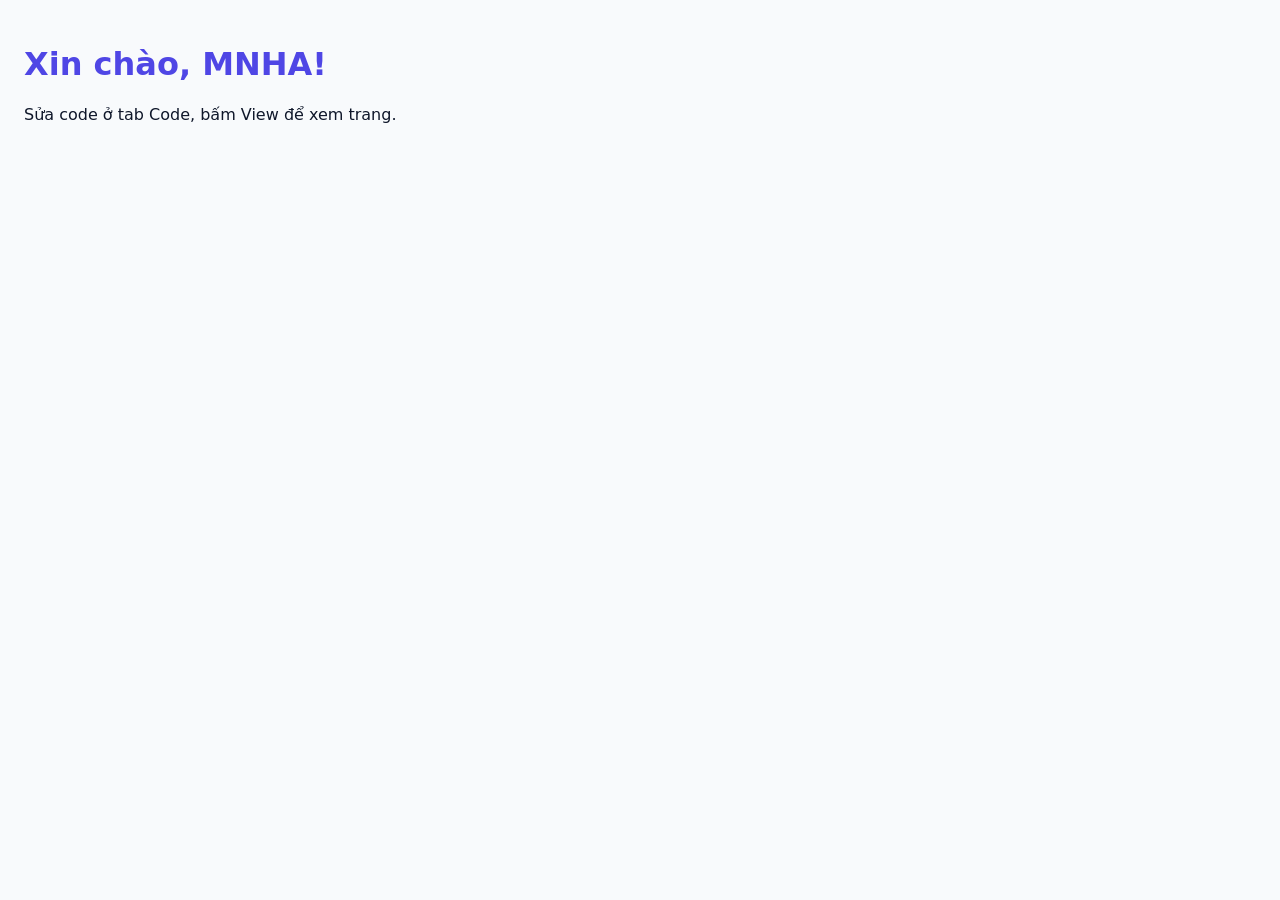
==== 6ab3d694415010bf620349e5/codes/html/utc/2026-2027/Cac_phuong_phap_toi_uu-1-1-26(N02)/tham-khao/HUST_De-thi-giua-ki-20183/index.html @ b9619d85 "code: save codes/html/utc/2026-2027/Cac_phuong_phap_toi_uu-1-1-26(N02)/tham-khao/HUST_De-thi-giua-ki" ====
<!DOCTYPE html>
<html lang="vi">
<head>
  <meta charset="UTF-8">
  <meta name="viewport" content="width=device-width, initial-scale=1">
  <title>Trang của tôi</title>
  <!-- CSS riêng: tạo file style.css cùng thư mục rồi bỏ comment dòng dưới -->
  <!-- <link rel="stylesheet" href="style.css"> -->
  <style>
    body { font-family: system-ui, sans-serif; margin: 0; padding: 24px; background: #f8fafc; color: #0f172a; }
    h1 { color: #4f46e5; }
  </style>
</head>
<body>
  <h1>Xin chào, MNHA!</h1>
  <p>Sửa code ở tab Code, bấm View để xem trang.</p>
  <!-- Ảnh đã tải lên (cùng thư mục) nhúng như bình thường: -->
  <!-- <img src="anh.png" alt="" width="300"> -->
</body>
</html>
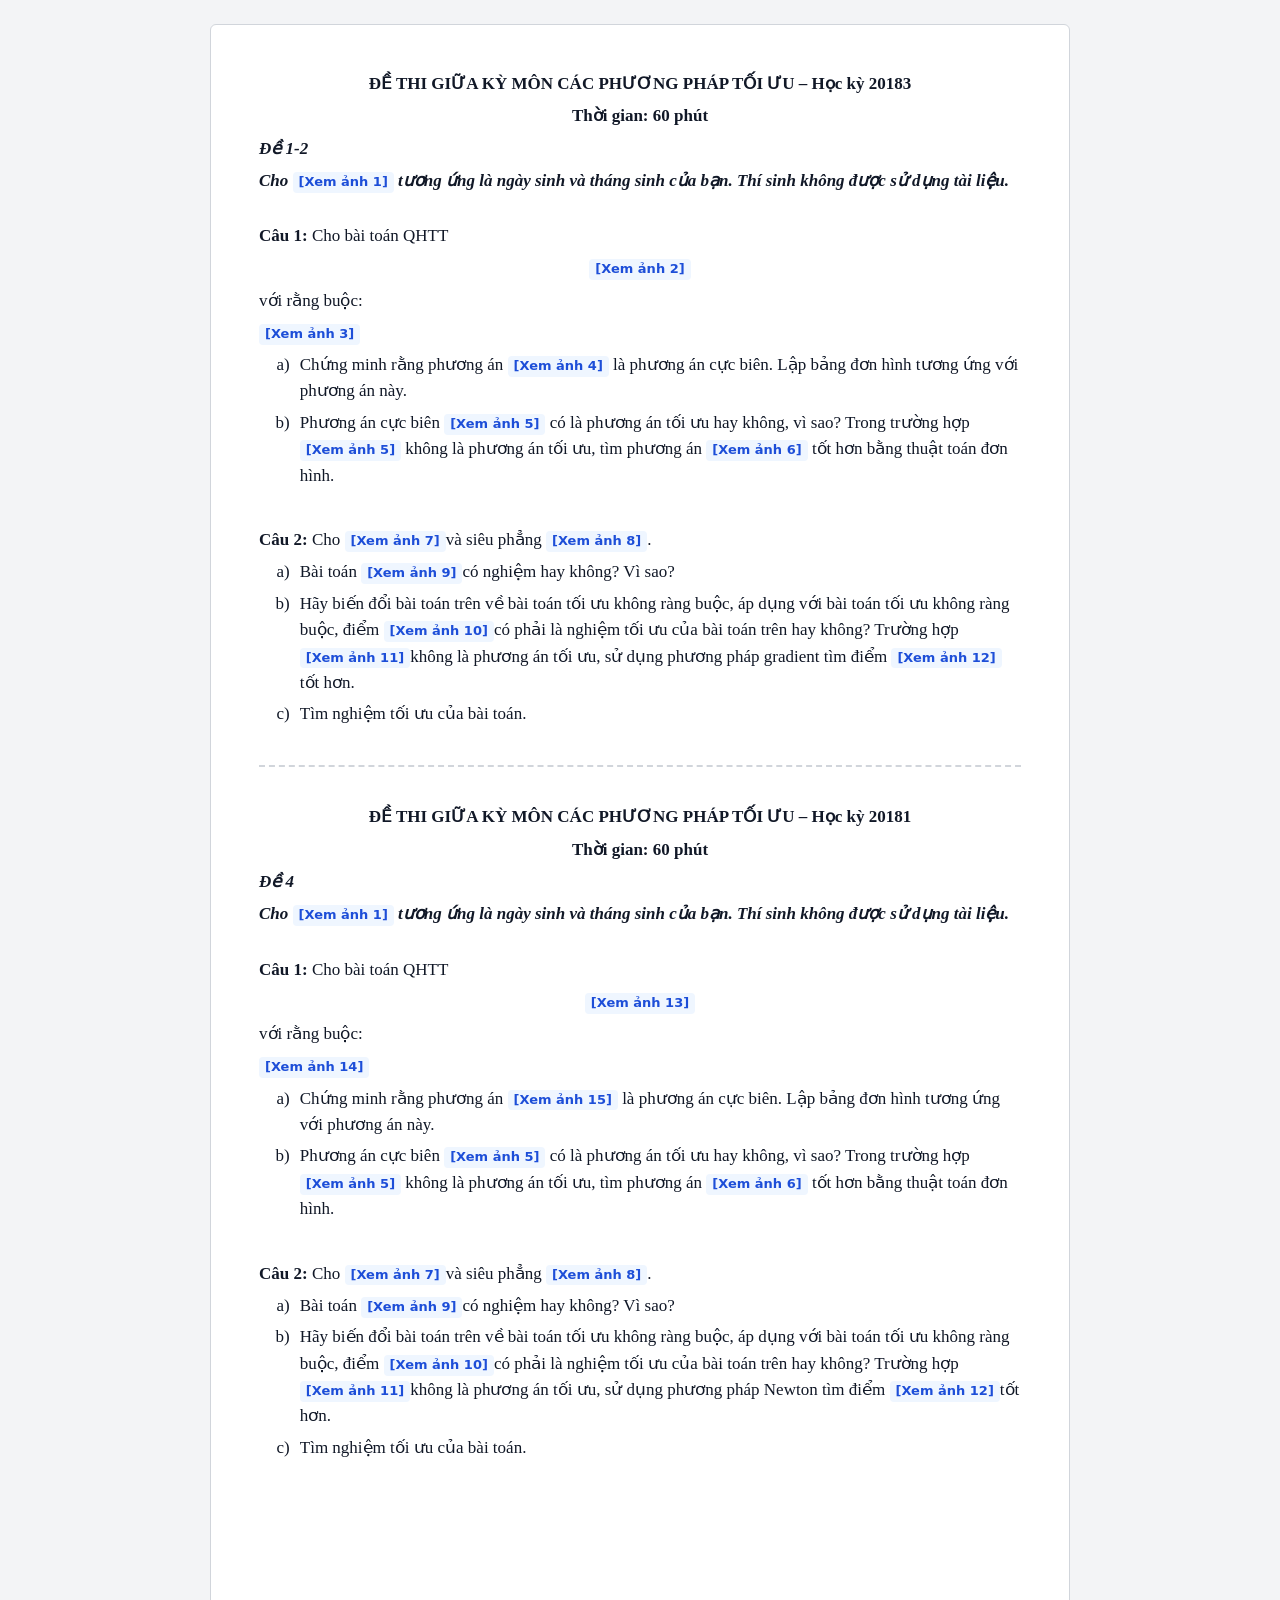
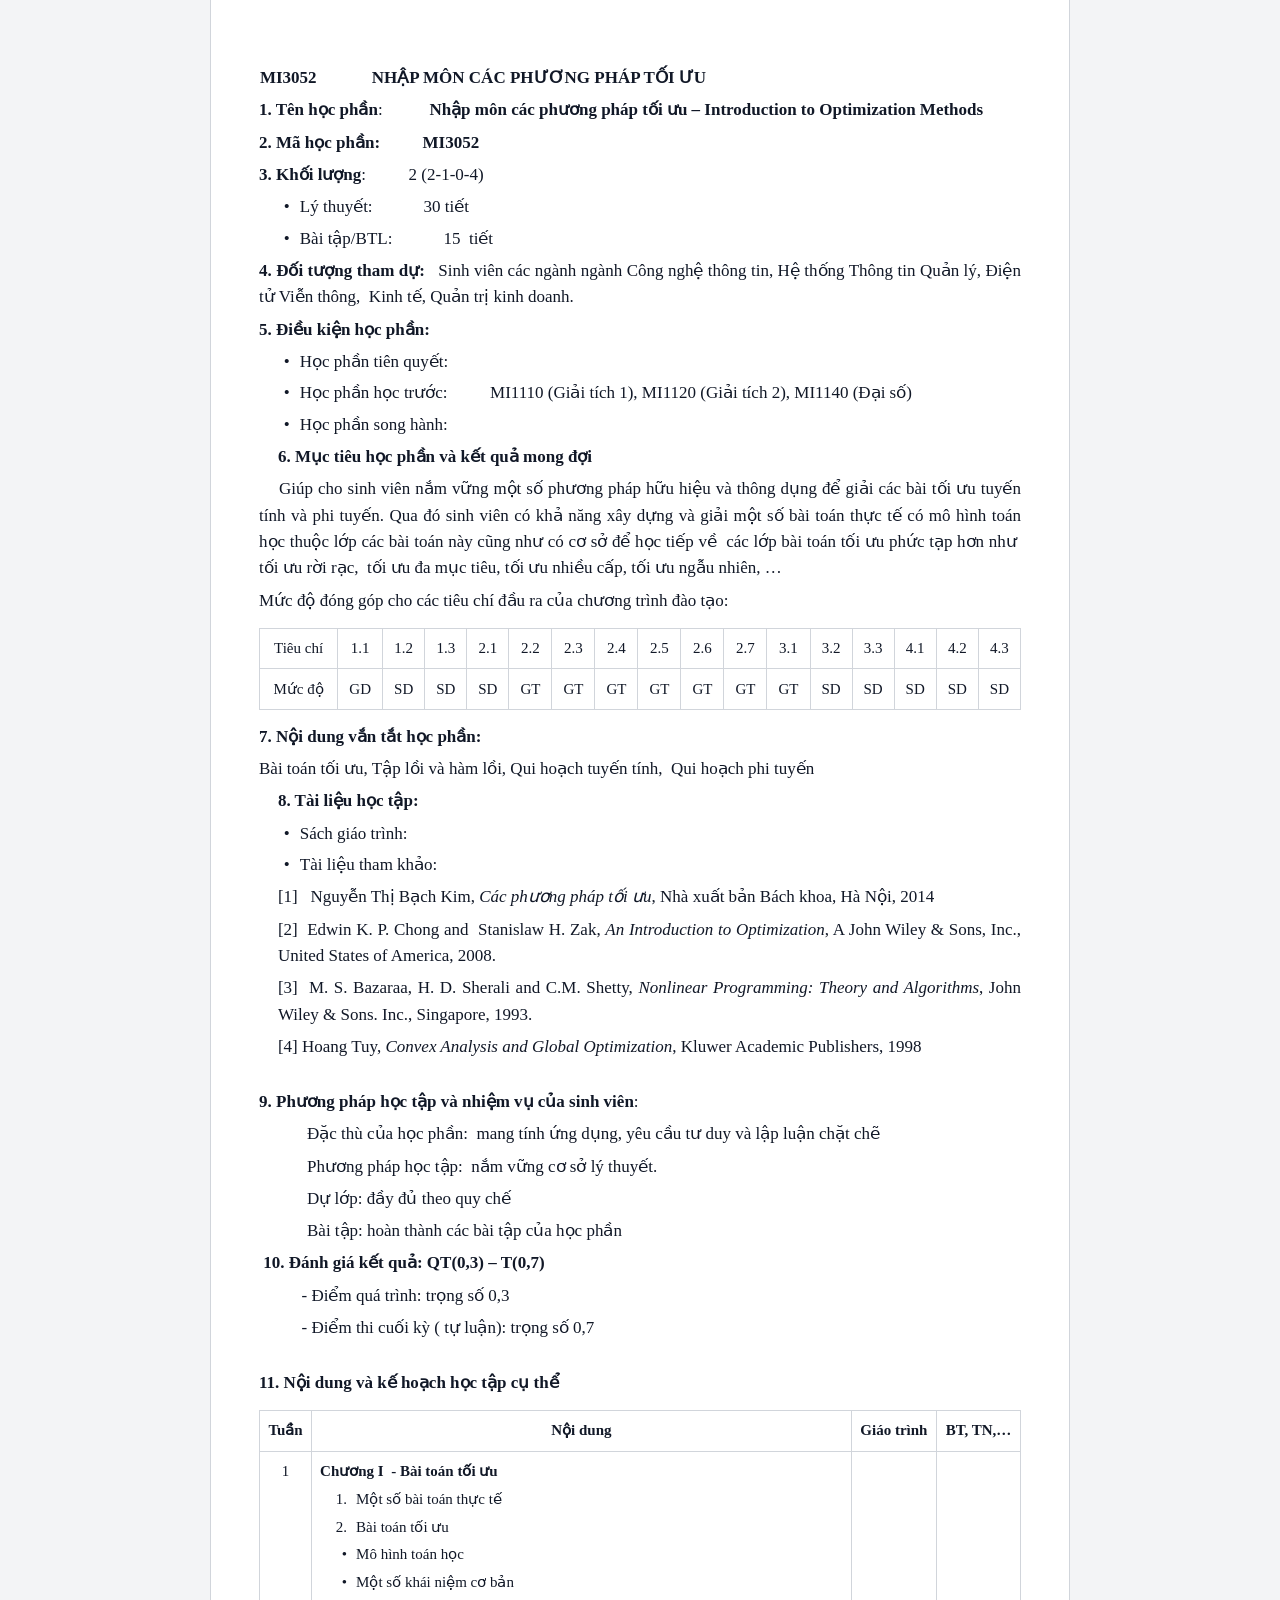
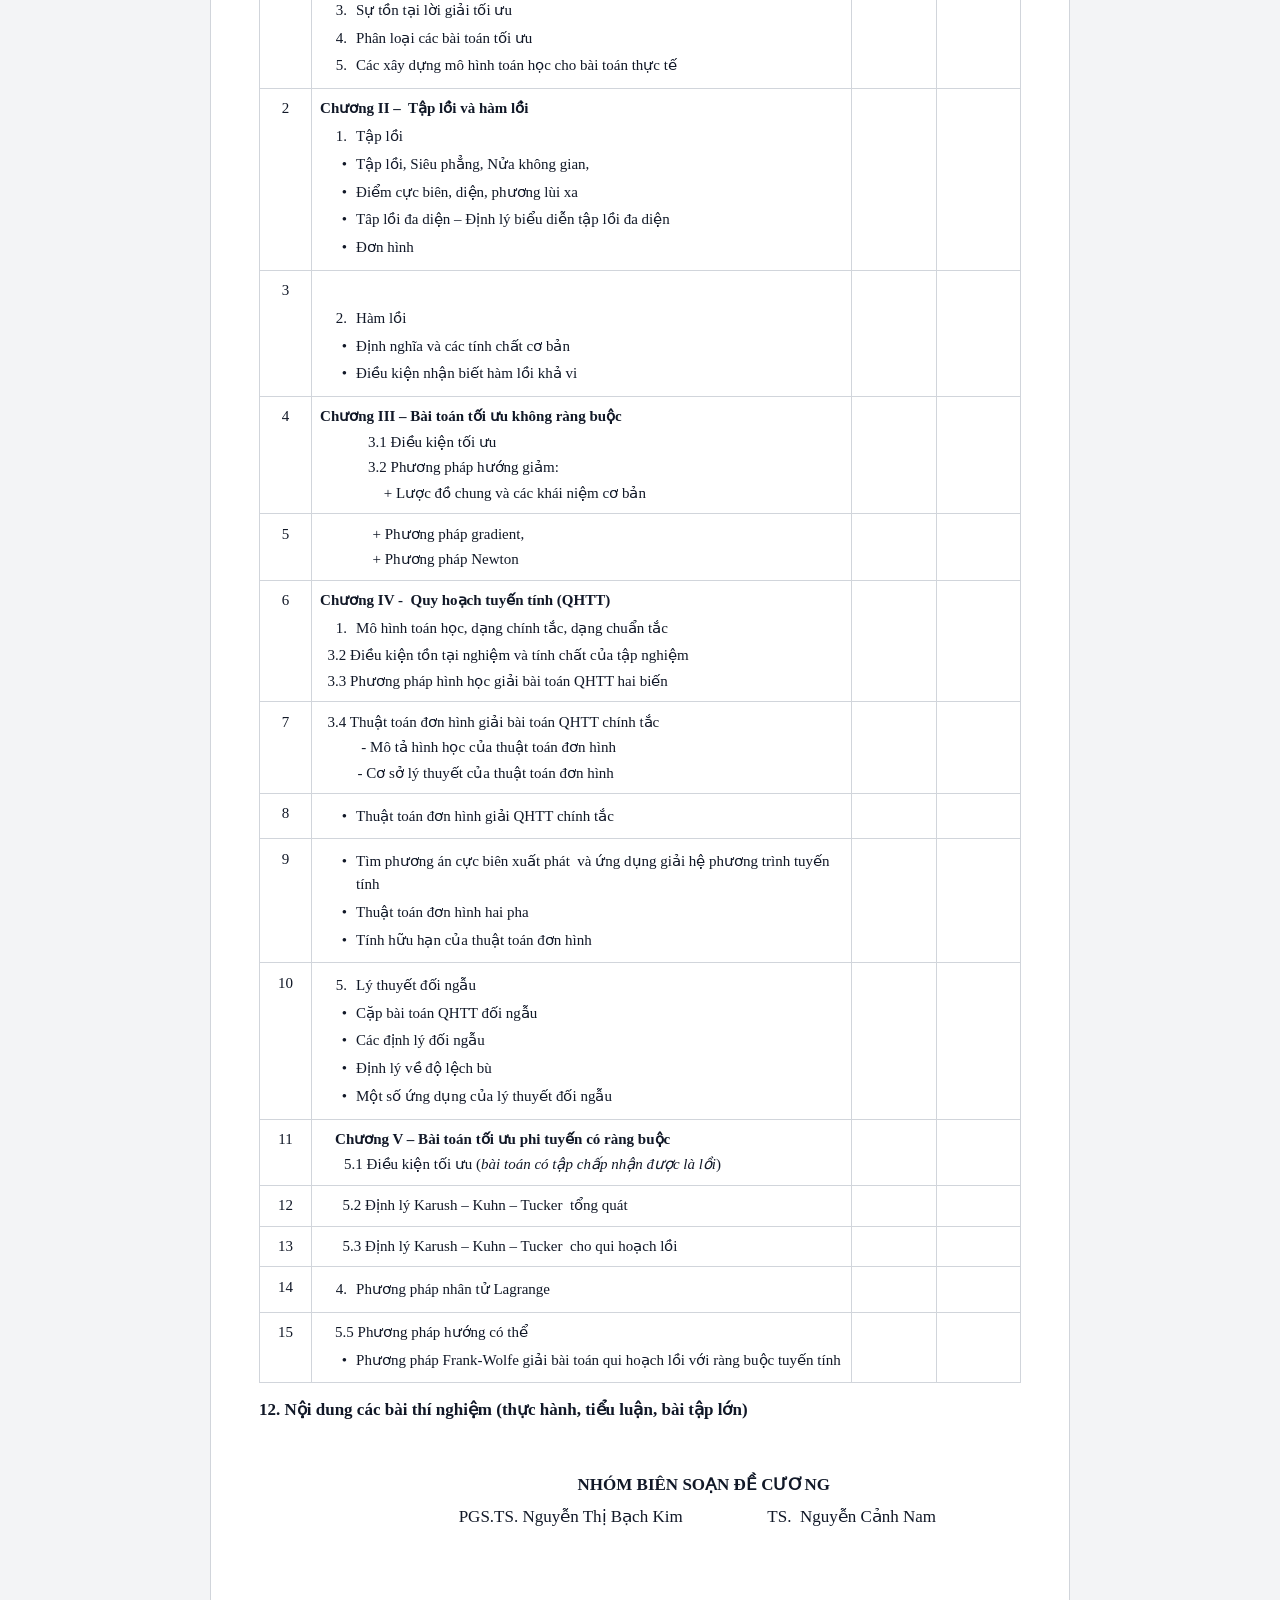
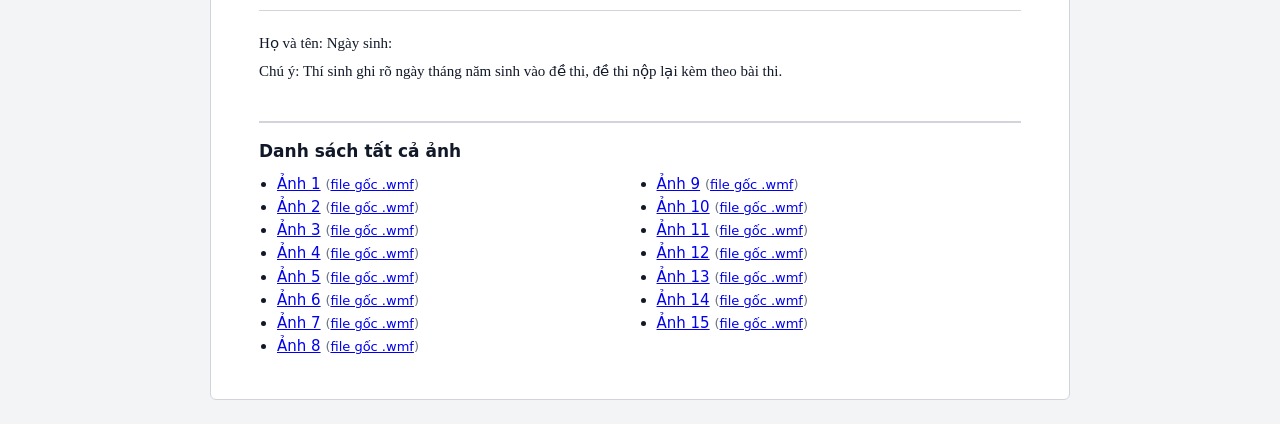
==== commit 43abfbe7: "code: save codes/html/utc/2026-2027/Cac_phuong_phap_toi_uu-1-1-26(N02)/tham-khao/HUST_De-thi-giua-ki" ====
--- a/6ab3d694415010bf620349e5/codes/html/utc/2026-2027/Cac_phuong_phap_toi_uu-1-1-26(N02)/tham-khao/HUST_De-thi-giua-ki-20183/index.html
+++ b/6ab3d694415010bf620349e5/codes/html/utc/2026-2027/Cac_phuong_phap_toi_uu-1-1-26(N02)/tham-khao/HUST_De-thi-giua-ki-20183/index.html
@@ -1,20 +1,252 @@
 <!DOCTYPE html>
 <html lang="vi">
 <head>
-  <meta charset="UTF-8">
-  <meta name="viewport" content="width=device-width, initial-scale=1">
-  <title>Trang của tôi</title>
-  <!-- CSS riêng: tạo file style.css cùng thư mục rồi bỏ comment dòng dưới -->
-  <!-- <link rel="stylesheet" href="style.css"> -->
-  <style>
-    body { font-family: system-ui, sans-serif; margin: 0; padding: 24px; background: #f8fafc; color: #0f172a; }
-    h1 { color: #4f46e5; }
-  </style>
+<meta charset="utf-8">
+<meta name="viewport" content="width=device-width, initial-scale=1">
+<title>Đề thi giữa kỳ - Các phương pháp tối ưu - HUST 20183</title>
+<link rel="stylesheet" href="css/style.css">
 </head>
 <body>
-  <h1>Xin chào, MNHA!</h1>
-  <p>Sửa code ở tab Code, bấm View để xem trang.</p>
-  <!-- Ảnh đã tải lên (cùng thư mục) nhúng như bình thường: -->
-  <!-- <img src="anh.png" alt="" width="300"> -->
+<main class="page">
+<p class="center"><strong>ĐỀ THI GIỮA KỲ MÔN CÁC P</strong><strong>HƯƠNG PHÁP TỐI ƯU – Học kỳ 20183</strong></p>
+<p class="center"><strong>Thời gian: 60 phút</strong></p>
+<p><strong><em>Đề </em></strong><strong><em>1-2</em></strong></p>
+<p><strong><em>Cho </em></strong><strong><em><a class="img-link" href="images/png/image1.png" target="_blank" rel="noopener" title="Mở ảnh image1 trong tab mới">[Xem ảnh 1]</a></em></strong><strong><em> tương ứng là ngày sinh và tháng sinh của bạn. Thí sinh không được sử dụng tài liệu.</em></strong></p>
+<p class="empty">&nbsp;</p>
+<p><strong>Câu 1: </strong>Cho bài toán QHTT</p>
+<p class="center"><a class="img-link" href="images/png/image2.png" target="_blank" rel="noopener" title="Mở ảnh image2 trong tab mới">[Xem ảnh 2]</a></p>
+<p class="justify">với rằng buộc:</p>
+<p class="justify">                                                         <a class="img-link" href="images/png/image3.png" target="_blank" rel="noopener" title="Mở ảnh image3 trong tab mới">[Xem ảnh 3]</a>           </p>
+<div class="li"><span class="lbl">a)</span><div class="li-body">Chứng minh rằng phương án <a class="img-link" href="images/png/image4.png" target="_blank" rel="noopener" title="Mở ảnh image4 trong tab mới">[Xem ảnh 4]</a> là phương án cực biên. Lập bảng đơn hình tương ứng với phương án này.</div></div>
+<div class="li"><span class="lbl">b)</span><div class="li-body">Phương án cực biên <a class="img-link" href="images/png/image5.png" target="_blank" rel="noopener" title="Mở ảnh image5 trong tab mới">[Xem ảnh 5]</a> có là phương án tối ưu hay không, vì sao? Trong trường hợp <a class="img-link" href="images/png/image5.png" target="_blank" rel="noopener" title="Mở ảnh image5 trong tab mới">[Xem ảnh 5]</a> không là phương án tối ưu, tìm phương án <a class="img-link" href="images/png/image6.png" target="_blank" rel="noopener" title="Mở ảnh image6 trong tab mới">[Xem ảnh 6]</a> tốt hơn bằng thuật toán đơn hình.</div></div>
+<p class="justify" style="margin-left:36.0pt"><span class="tab"></span></p>
+<p><strong>Câu 2: </strong>Cho <a class="img-link" href="images/png/image7.png" target="_blank" rel="noopener" title="Mở ảnh image7 trong tab mới">[Xem ảnh 7]</a>và siêu phẳng  <a class="img-link" href="images/png/image8.png" target="_blank" rel="noopener" title="Mở ảnh image8 trong tab mới">[Xem ảnh 8]</a>.</p>
+<div class="li"><span class="lbl">a)</span><div class="li-body">Bài toán <a class="img-link" href="images/png/image9.png" target="_blank" rel="noopener" title="Mở ảnh image9 trong tab mới">[Xem ảnh 9]</a>có nghiệm hay không? Vì sao?</div></div>
+<div class="li"><span class="lbl">b)</span><div class="li-body">Hãy biến đổi bài toán trên về bài toán tối ưu không ràng buộc, áp dụng với bài toán tối ưu không ràng buộc, điểm <a class="img-link" href="images/png/image10.png" target="_blank" rel="noopener" title="Mở ảnh image10 trong tab mới">[Xem ảnh 10]</a>có phải là nghiệm tối ưu của bài toán trên hay không? Trường hợp <a class="img-link" href="images/png/image11.png" target="_blank" rel="noopener" title="Mở ảnh image11 trong tab mới">[Xem ảnh 11]</a>không là phương án tối ưu, sử dụng phương pháp gradient tìm điểm <a class="img-link" href="images/png/image12.png" target="_blank" rel="noopener" title="Mở ảnh image12 trong tab mới">[Xem ảnh 12]</a>tốt hơn.</div></div>
+<div class="li"><span class="lbl">c)</span><div class="li-body">Tìm nghiệm tối ưu của bài toán.</div></div>
+<hr class="page-break">
+<p class="center"><strong>ĐỀ THI GIỮA KỲ MÔN CÁC PHƯƠNG PHÁP TỐI ƯU – Học kỳ 20181</strong></p>
+<p class="center"><strong>Thời gian: 60 phút</strong></p>
+<p><strong><em>Đề </em></strong><strong><em>4</em></strong></p>
+<p><strong><em>Cho </em></strong><strong><em><a class="img-link" href="images/png/image1.png" target="_blank" rel="noopener" title="Mở ảnh image1 trong tab mới">[Xem ảnh 1]</a></em></strong><strong><em> tương ứng là ngày sinh và tháng sinh của bạn. Thí sinh không được sử dụng tài liệu.</em></strong></p>
+<p class="empty">&nbsp;</p>
+<p><strong>Câu 1: </strong>Cho bài toán QHTT</p>
+<p class="center"><a class="img-link" href="images/png/image13.png" target="_blank" rel="noopener" title="Mở ảnh image13 trong tab mới">[Xem ảnh 13]</a></p>
+<p class="justify">với rằng buộc:</p>
+<p class="justify">                                                         <a class="img-link" href="images/png/image14.png" target="_blank" rel="noopener" title="Mở ảnh image14 trong tab mới">[Xem ảnh 14]</a>           </p>
+<div class="li"><span class="lbl">a)</span><div class="li-body">Chứng minh rằng phương án <a class="img-link" href="images/png/image15.png" target="_blank" rel="noopener" title="Mở ảnh image15 trong tab mới">[Xem ảnh 15]</a> là phương án cực biên. Lập bảng đơn hình tương ứng với phương án này.</div></div>
+<div class="li"><span class="lbl">b)</span><div class="li-body">Phương án cực biên <a class="img-link" href="images/png/image5.png" target="_blank" rel="noopener" title="Mở ảnh image5 trong tab mới">[Xem ảnh 5]</a> có là phương án tối ưu hay không, vì sao? Trong trường hợp <a class="img-link" href="images/png/image5.png" target="_blank" rel="noopener" title="Mở ảnh image5 trong tab mới">[Xem ảnh 5]</a> không là phương án tối ưu, tìm phương án <a class="img-link" href="images/png/image6.png" target="_blank" rel="noopener" title="Mở ảnh image6 trong tab mới">[Xem ảnh 6]</a> tốt hơn bằng thuật toán đơn hình.</div></div>
+<p class="justify" style="margin-left:36.0pt"><span class="tab"></span></p>
+<p><strong>Câu 2: </strong>Cho <a class="img-link" href="images/png/image7.png" target="_blank" rel="noopener" title="Mở ảnh image7 trong tab mới">[Xem ảnh 7]</a>và siêu phẳng  <a class="img-link" href="images/png/image8.png" target="_blank" rel="noopener" title="Mở ảnh image8 trong tab mới">[Xem ảnh 8]</a>.</p>
+<div class="li"><span class="lbl">a)</span><div class="li-body">Bài toán <a class="img-link" href="images/png/image9.png" target="_blank" rel="noopener" title="Mở ảnh image9 trong tab mới">[Xem ảnh 9]</a>có nghiệm hay không? Vì sao?</div></div>
+<div class="li"><span class="lbl">b)</span><div class="li-body">Hãy biến đổi bài toán trên về bài toán tối ưu không ràng buộc, áp dụng với bài toán tối ưu không ràng buộc, điểm <a class="img-link" href="images/png/image10.png" target="_blank" rel="noopener" title="Mở ảnh image10 trong tab mới">[Xem ảnh 10]</a>có phải là nghiệm tối ưu của bài toán trên hay không? Trường hợp <a class="img-link" href="images/png/image11.png" target="_blank" rel="noopener" title="Mở ảnh image11 trong tab mới">[Xem ảnh 11]</a>không là phương án tối ưu, sử dụng phương pháp Newton tìm điểm <a class="img-link" href="images/png/image12.png" target="_blank" rel="noopener" title="Mở ảnh image12 trong tab mới">[Xem ảnh 12]</a>tốt hơn.</div></div>
+<div class="li"><span class="lbl">c)</span><div class="li-body">Tìm nghiệm tối ưu của bài toán.</div></div>
+<p class="empty">&nbsp;</p>
+<p class="empty">&nbsp;</p>
+<p class="empty">&nbsp;</p>
+<p class="empty">&nbsp;</p>
+<p class="empty">&nbsp;</p>
+<p class="empty">&nbsp;</p>
+<p class="empty">&nbsp;</p>
+<p class="empty">&nbsp;</p>
+<p class="empty">&nbsp;</p>
+<p class="empty">&nbsp;</p>
+<p class="justify" style="margin-left:0.7pt"><strong>MI3052</strong><strong><span class="tab"></span>   </strong><strong>NHẬP MÔN CÁC PHƯƠNG PHÁP TỐI ƯU</strong></p>
+<p class="justify"><strong>1. Tên học phần</strong>:<span class="tab"></span> <strong>Nhập môn các phương pháp tối ưu – Introduction to Optimization Methods  </strong></p>
+<p class="justify"><strong>2. Mã học phần:</strong><strong><span class="tab"></span>MI3052</strong></p>
+<p class="justify"><strong>3. Khối lượng</strong>:<span class="tab"></span>2 (2-1-0-4) </p>
+<div class="li"><span class="lbl">•</span><div class="li-body">Lý thuyết:<span class="tab"></span>  30 tiết</div></div>
+<div class="li"><span class="lbl">•</span><div class="li-body">Bài tập/BTL:<span class="tab"></span>  15  tiết        </div></div>
+<p class="justify"><strong>4. Đối tượng tham dự:</strong>   Sinh viên các ngành ngành Công nghệ thông tin, Hệ thống Thông tin Quản lý, Điện tử Viễn thông,  Kinh tế, Quản trị kinh doanh. </p>
+<p class="justify"><strong>5. Điều kiện học phần: </strong></p>
+<div class="li"><span class="lbl">•</span><div class="li-body">Học phần tiên quyết:<span class="tab"></span></div></div>
+<div class="li"><span class="lbl">•</span><div class="li-body">Học phần học trước:<span class="tab"></span>MI1110 (Giải tích 1), MI1120 (Giải tích 2), MI1140 (Đại số)</div></div>
+<div class="li"><span class="lbl">•</span><div class="li-body">Học phần song hành:<span class="tab"></span></div></div>
+<p class="justify" style="margin-left:14.2pt"><strong>6. Mục tiêu học phần và kết quả mong đợi </strong></p>
+<p class="justify">    Giúp cho sinh viên nắm vững một số phương pháp hữu hiệu và thông dụng để giải các bài tối ưu tuyến tính và phi tuyến. Qua đó sinh viên có khả năng xây dựng và giải một số bài toán thực tế có mô hình toán học thuộc lớp các bài toán này cũng như có cơ sở để học tiếp về  các lớp bài toán tối ưu phức tạp hơn như  tối ưu rời rạc,  tối ưu đa mục tiêu, tối ưu nhiều cấp, tối ưu ngẫu nhiên, …</p>
+<p class="justify">Mức độ đóng góp cho các tiêu chí đầu ra của chương trình đào tạo: </p>
+<div class="table-wrap"><table>
+<tr><td><p class="center">Tiêu chí</p>
+</td><td><p class="center">1.1</p>
+</td><td><p class="center">1.2</p>
+</td><td><p class="center">1.3</p>
+</td><td><p class="center">2.1</p>
+</td><td><p class="center">2.2</p>
+</td><td><p class="center">2.3</p>
+</td><td><p class="center">2.4</p>
+</td><td><p class="center">2.5</p>
+</td><td><p class="center">2.6</p>
+</td><td><p class="center">2.7</p>
+</td><td><p class="center">3.1</p>
+</td><td><p class="center">3.2</p>
+</td><td><p class="center">3.3</p>
+</td><td><p class="center">4.1</p>
+</td><td><p class="center">4.2</p>
+</td><td><p class="center">4.3</p>
+</td></tr>
+<tr><td><p class="center">Mức độ</p>
+</td><td><p class="center">GD</p>
+</td><td><p class="center">SD</p>
+</td><td><p class="center">SD</p>
+</td><td><p class="center">SD</p>
+</td><td><p class="center">GT</p>
+</td><td><p class="center">GT</p>
+</td><td><p class="center">GT</p>
+</td><td><p class="center">GT</p>
+</td><td><p class="center">GT</p>
+</td><td><p class="center">GT</p>
+</td><td><p class="center">GT</p>
+</td><td><p class="center">SD</p>
+</td><td><p class="center">SD</p>
+</td><td><p class="center">SD</p>
+</td><td><p class="center">SD</p>
+</td><td><p class="center">SD</p>
+</td></tr>
+</table></div>
+<p class="justify"><strong>7. Nội dung vắn tắt học phần:</strong></p>
+<p class="justify">Bài toán tối ưu, Tập lồi và hàm lồi, Qui hoạch tuyến tính,  Qui hoạch phi tuyến</p>
+<p class="justify" style="margin-left:14.2pt"><strong>8. Tài liệu học tập: </strong></p>
+<div class="li"><span class="lbl">•</span><div class="li-body">Sách giáo trình: </div></div>
+<div class="li"><span class="lbl">•</span><div class="li-body">Tài liệu tham khảo:</div></div>
+<p class="justify" style="margin-left:14.2pt">[1]   Nguyễn Thị Bạch Kim, <em>Các phương pháp tối ưu</em>, Nhà xuất bản Bách khoa, Hà Nội, 2014</p>
+<p class="justify" style="margin-left:14.2pt">[2]  Edwin K. P. Chong and  Stanislaw H. Zak, <em>An Introduction to Optimization</em>, A John Wiley &amp; Sons, Inc., United States of America, 2008.       </p>
+<p class="justify" style="margin-left:14.2pt">[3]  M. S. Bazaraa, H. D. Sherali and C.M. Shetty, <em>Nonlinear Programming: Theory and Algorithms</em>, John Wiley &amp; Sons. Inc., Singapore, 1993.</p>
+<p class="justify" style="margin-left:14.2pt">[4] Hoang Tuy, <em>Convex Analysis and Global Optimization</em>, Kluwer Academic Publishers, 1998</p>
+<p class="empty">&nbsp;</p>
+<p class="justify"><strong>9. Phương pháp học tập và nhiệm vụ của sinh viên</strong>:</p>
+<p class="justify" style="margin-left:36.0pt">Đặc thù của học phần:  mang tính ứng dụng, yêu cầu tư duy và lập luận chặt chẽ </p>
+<p class="justify" style="margin-left:36.0pt">Phương pháp học tập:  nắm vững cơ sở lý thuyết.</p>
+<p class="justify" style="margin-left:36.0pt">Dự lớp: đầy đủ theo quy chế</p>
+<p class="justify" style="margin-left:36.0pt">Bài tập: hoàn thành các bài tập của học phần</p>
+<p class="justify"> <strong>10. Đánh giá kết quả: </strong><strong>QT(</strong><strong>0,3) – T(0,7)</strong></p>
+<p class="justify"><strong><span class="tab"></span></strong>- Điểm quá trình: trọng số 0,3</p>
+<p class="justify"><span class="tab"></span>- Điểm thi cuối kỳ ( tự luận): trọng số 0,7</p>
+<p class="empty">&nbsp;</p>
+<p class="justify"><strong>11. Nội dung và kế hoạch học tập cụ thể</strong></p>
+<div class="table-wrap"><table>
+<tr><td><p class="center"><strong>Tuần</strong></p>
+</td><td><p class="center"><strong>Nội dung</strong></p>
+</td><td><p class="center"><strong>Giáo trình</strong></p>
+</td><td><p class="center"><strong>BT, </strong><strong>TN,…</strong></p>
+</td></tr>
+<tr><td><p class="center">1</p>
+</td><td><p><strong>Chương </strong><strong>I  -</strong><strong> Bài toán tối ưu</strong></p>
+<div class="li"><span class="lbl">1.</span><div class="li-body">Một số bài toán thực tế </div></div>
+<div class="li"><span class="lbl">2.</span><div class="li-body">Bài toán tối ưu </div></div>
+<div class="li"><span class="lbl">•</span><div class="li-body">Mô hình toán học</div></div>
+<div class="li"><span class="lbl">•</span><div class="li-body">Một số khái niệm cơ bản</div></div>
+<div class="li"><span class="lbl">3.</span><div class="li-body">Sự tồn tại lời giải tối ưu</div></div>
+<div class="li"><span class="lbl">4.</span><div class="li-body">Phân loại các bài toán tối ưu</div></div>
+<div class="li"><span class="lbl">5.</span><div class="li-body">Các xây dựng mô hình toán học cho bài toán thực tế   </div></div>
+</td><td><p class="empty">&nbsp;</p>
+</td><td><p class="empty">&nbsp;</p>
+</td></tr>
+<tr><td><p class="center">2</p>
+</td><td><p><strong>Chương II </strong><strong>–  Tập</strong><strong> lồi và hàm lồi</strong></p>
+<div class="li"><span class="lbl">1.</span><div class="li-body">Tập lồi</div></div>
+<div class="li"><span class="lbl">•</span><div class="li-body">Tập lồi, Siêu phẳng, Nửa không gian,</div></div>
+<div class="li"><span class="lbl">•</span><div class="li-body">Điểm cực biên, diện, phương lùi xa</div></div>
+<div class="li"><span class="lbl">•</span><div class="li-body">Tâp lồi đa diện – Định lý biểu diễn tập lồi đa diện</div></div>
+<div class="li"><span class="lbl">•</span><div class="li-body">Đơn hình</div></div>
+</td><td><p class="empty">&nbsp;</p>
+</td><td><p class="empty">&nbsp;</p>
+</td></tr>
+<tr><td><p class="center">3</p>
+</td><td><p><br></p>
+<div class="li"><span class="lbl">2.</span><div class="li-body">Hàm lồi</div></div>
+<div class="li"><span class="lbl">•</span><div class="li-body">Định nghĩa và các tính chất cơ bản</div></div>
+<div class="li"><span class="lbl">•</span><div class="li-body">Điều kiện nhận biết hàm lồi khả vi</div></div>
+</td><td><p class="empty">&nbsp;</p>
+</td><td><p class="empty">&nbsp;</p>
+</td></tr>
+<tr><td><p class="center">4</p>
+</td><td><p><strong>Chương III – Bài toán tối ưu không ràng buộc</strong></p>
+<p style="margin-left:36.0pt">3.1 Điều kiện tối ưu</p>
+<p style="margin-left:36.0pt">3.2 Phương pháp hướng giảm: </p>
+<p>                 + Lược đồ chung và các khái niệm cơ bản         </p>
+</td><td><p class="empty">&nbsp;</p>
+</td><td><p class="empty">&nbsp;</p>
+</td></tr>
+<tr><td><p class="center">5</p>
+</td><td><p>              + Phương pháp gradient,               </p>
+<p>              + Phương pháp Newton </p>
+</td><td><p class="empty">&nbsp;</p>
+</td><td><p class="empty">&nbsp;</p>
+</td></tr>
+<tr><td><p class="center">6</p>
+</td><td><p><strong>Chương IV </strong><strong>-  Quy</strong><strong> hoạch tuyến tính (QHTT)</strong></p>
+<div class="li"><span class="lbl">1.</span><div class="li-body">Mô hình toán học, dạng chính tắc, dạng chuẩn tắc</div></div>
+<p>  3.2 Điều kiện tồn tại nghiệm và tính chất của tập nghiệm</p>
+<p>  3.3 Phương pháp hình học giải bài toán QHTT hai biến</p>
+</td><td><p class="empty">&nbsp;</p>
+</td><td><p class="empty">&nbsp;</p>
+</td></tr>
+<tr><td><p class="center">7</p>
+</td><td><p>   3.4 Thuật toán đơn hình giải bài toán QHTT chính tắc</p>
+<p>           - Mô tả hình học của thuật toán đơn hình </p>
+<p>          - Cơ sở lý thuyết của thuật toán đơn hình </p>
+</td><td><p class="empty">&nbsp;</p>
+</td><td><p class="empty">&nbsp;</p>
+</td></tr>
+<tr><td><p class="center">8</p>
+</td><td><div class="li"><span class="lbl">•</span><div class="li-body">Thuật toán đơn hình giải QHTT chính tắc</div></div>
+</td><td><p class="empty">&nbsp;</p>
+</td><td><p class="empty">&nbsp;</p>
+</td></tr>
+<tr><td><p class="center">9</p>
+</td><td><div class="li"><span class="lbl">•</span><div class="li-body">Tìm phương án cực biên xuất phát  và ứng dụng giải hệ phương trình tuyến tính</div></div>
+<div class="li"><span class="lbl">•</span><div class="li-body">Thuật toán đơn hình hai pha </div></div>
+<div class="li"><span class="lbl">•</span><div class="li-body">Tính hữu hạn của thuật toán đơn hình</div></div>
+</td><td><p class="empty">&nbsp;</p>
+</td><td><p class="empty">&nbsp;</p>
+</td></tr>
+<tr><td><p class="center">10</p>
+</td><td><div class="li"><span class="lbl">5.</span><div class="li-body">Lý thuyết đối ngẫu</div></div>
+<div class="li"><span class="lbl">•</span><div class="li-body">Cặp bài toán QHTT đối ngẫu</div></div>
+<div class="li"><span class="lbl">•</span><div class="li-body">Các định lý đối ngẫu</div></div>
+<div class="li"><span class="lbl">•</span><div class="li-body">Định lý về độ lệch bù</div></div>
+<div class="li"><span class="lbl">•</span><div class="li-body">Một số ứng dụng của lý thuyết đối ngẫu</div></div>
+</td><td><p class="empty">&nbsp;</p>
+</td><td><p class="empty">&nbsp;</p>
+</td></tr>
+<tr><td><p class="center">11</p>
+</td><td><p>    <strong>Chương V – Bài toán tối ưu phi tuyến có ràng buộc</strong></p>
+<p style="margin-left:18.0pt">5.1 Điều kiện tối ưu (<em>bài toán có tập chấp nhận được là lồi</em>)</p>
+</td><td><p class="empty">&nbsp;</p>
+</td><td><p class="empty">&nbsp;</p>
+</td></tr>
+<tr><td><p class="center">12</p>
+</td><td><p>      5.2 Định lý Karush – Kuhn – Tucker  tổng quát</p>
+</td><td><p class="empty">&nbsp;</p>
+</td><td><p class="empty">&nbsp;</p>
+</td></tr>
+<tr><td><p class="center">13</p>
+</td><td><p>      5.3 Định lý Karush – Kuhn – Tucker  cho qui hoạch lồi</p>
+</td><td><p class="empty">&nbsp;</p>
+</td><td><p class="empty">&nbsp;</p>
+</td></tr>
+<tr><td><p class="center">14</p>
+</td><td><div class="li"><span class="lbl">4.</span><div class="li-body">Phương pháp nhân tử Lagrange</div></div>
+</td><td><p class="empty">&nbsp;</p>
+</td><td><p class="empty">&nbsp;</p>
+</td></tr>
+<tr><td><p class="center">15</p>
+</td><td><p>     5.5 Phương pháp hướng có thể</p>
+<div class="li"><span class="lbl">•</span><div class="li-body">Phương pháp Frank-Wolfe giải bài toán qui hoạch lồi với ràng buộc tuyến tính</div></div>
+</td><td><p class="empty">&nbsp;</p>
+</td><td><p class="empty">&nbsp;</p>
+</td></tr>
+</table></div>
+<p class="justify"><strong>12. Nội dung các bài thí nghiệm (thực hành, tiểu luận, bài tập lớn)</strong></p>
+<p class="empty">&nbsp;</p>
+<p class="empty">&nbsp;</p>
+<p class="center"><strong>                              NHÓM BIÊN SOẠN ĐỀ CƯƠNG</strong></p>
+<p class="center">                           PGS.TS. Nguyễn Thị Bạch Kim                    TS.  Nguyễn Cảnh Nam</p>
+<p class="empty">&nbsp;</p>
+<p class="empty">&nbsp;</p>
+
+<footer class="doc-footer"><p>Họ và tên: Ngày sinh:</p><p>Chú ý: Thí sinh ghi rõ ngày tháng năm sinh vào đề thi, đề thi nộp lại kèm theo bài thi.</p></footer>
+<section class="gallery"><h2>Danh sách tất cả ảnh</h2><ul><li><a href="images/png/image1.png" target="_blank" rel="noopener">Ảnh 1</a> <span class="muted">(<a href="images/wmf-goc/image1.wmf" download>file gốc .wmf</a>)</span></li><li><a href="images/png/image2.png" target="_blank" rel="noopener">Ảnh 2</a> <span class="muted">(<a href="images/wmf-goc/image2.wmf" download>file gốc .wmf</a>)</span></li><li><a href="images/png/image3.png" target="_blank" rel="noopener">Ảnh 3</a> <span class="muted">(<a href="images/wmf-goc/image3.wmf" download>file gốc .wmf</a>)</span></li><li><a href="images/png/image4.png" target="_blank" rel="noopener">Ảnh 4</a> <span class="muted">(<a href="images/wmf-goc/image4.wmf" download>file gốc .wmf</a>)</span></li><li><a href="images/png/image5.png" target="_blank" rel="noopener">Ảnh 5</a> <span class="muted">(<a href="images/wmf-goc/image5.wmf" download>file gốc .wmf</a>)</span></li><li><a href="images/png/image6.png" target="_blank" rel="noopener">Ảnh 6</a> <span class="muted">(<a href="images/wmf-goc/image6.wmf" download>file gốc .wmf</a>)</span></li><li><a href="images/png/image7.png" target="_blank" rel="noopener">Ảnh 7</a> <span class="muted">(<a href="images/wmf-goc/image7.wmf" download>file gốc .wmf</a>)</span></li><li><a href="images/png/image8.png" target="_blank" rel="noopener">Ảnh 8</a> <span class="muted">(<a href="images/wmf-goc/image8.wmf" download>file gốc .wmf</a>)</span></li><li><a href="images/png/image9.png" target="_blank" rel="noopener">Ảnh 9</a> <span class="muted">(<a href="images/wmf-goc/image9.wmf" download>file gốc .wmf</a>)</span></li><li><a href="images/png/image10.png" target="_blank" rel="noopener">Ảnh 10</a> <span class="muted">(<a href="images/wmf-goc/image10.wmf" download>file gốc .wmf</a>)</span></li><li><a href="images/png/image11.png" target="_blank" rel="noopener">Ảnh 11</a> <span class="muted">(<a href="images/wmf-goc/image11.wmf" download>file gốc .wmf</a>)</span></li><li><a href="images/png/image12.png" target="_blank" rel="noopener">Ảnh 12</a> <span class="muted">(<a href="images/wmf-goc/image12.wmf" download>file gốc .wmf</a>)</span></li><li><a href="images/png/image13.png" target="_blank" rel="noopener">Ảnh 13</a> <span class="muted">(<a href="images/wmf-goc/image13.wmf" download>file gốc .wmf</a>)</span></li><li><a href="images/png/image14.png" target="_blank" rel="noopener">Ảnh 14</a> <span class="muted">(<a href="images/wmf-goc/image14.wmf" download>file gốc .wmf</a>)</span></li><li><a href="images/png/image15.png" target="_blank" rel="noopener">Ảnh 15</a> <span class="muted">(<a href="images/wmf-goc/image15.wmf" download>file gốc .wmf</a>)</span></li></ul></section>
+</main>
 </body>
 </html>
--- a/6ab3d694415010bf620349e5/codes/html/utc/2026-2027/Cac_phuong_phap_toi_uu-1-1-26(N02)/tham-khao/HUST_De-thi-giua-ki-20183/css/style.css
+++ b/6ab3d694415010bf620349e5/codes/html/utc/2026-2027/Cac_phuong_phap_toi_uu-1-1-26(N02)/tham-khao/HUST_De-thi-giua-ki-20183/css/style.css
@@ -0,0 +1,36 @@
+:root{
+  --bg:#f3f4f6; --paper:#ffffff; --text:#111827; --muted:#6b7280;
+  --link:#1d4ed8; --link-bg:#eff6ff; --border:#d1d5db;
+}
+@media (prefers-color-scheme: dark){
+  :root{ --bg:#111827; --paper:#1f2937; --text:#f3f4f6; --muted:#9ca3af;
+         --link:#93c5fd; --link-bg:#1e3a5f; --border:#4b5563; }
+}
+*{box-sizing:border-box}
+html,body{margin:0;background:var(--bg);color:var(--text)}
+body{font-family:"Times New Roman",Times,serif;font-size:17px;line-height:1.55}
+.page{max-width:860px;margin:24px auto;padding:40px 48px;background:var(--paper);
+  border:1px solid var(--border);border-radius:6px}
+p{margin:.35em 0}
+p.empty{margin:.15em 0;line-height:1}
+.center{text-align:center}.right{text-align:right}.justify{text-align:justify}
+.tab{display:inline-block;width:2.5em}
+.li{display:flex;gap:.6em;margin:.3em 0}
+.li .lbl{flex:0 0 1.8em;text-align:right}
+.li-body{flex:1}
+hr.page-break{border:0;border-top:2px dashed var(--border);margin:2.2em 0}
+.table-wrap{overflow-x:auto;margin:.8em 0}
+table{border-collapse:collapse;width:100%;font-size:15px}
+td{border:1px solid var(--border);padding:6px 8px;vertical-align:top}
+td p{margin:.15em 0}
+a.img-link{display:inline-block;padding:0 6px;border-radius:4px;background:var(--link-bg);
+  color:var(--link);font:600 13px/1.6 system-ui,Arial,sans-serif;text-decoration:none;white-space:nowrap}
+a.img-link:hover{text-decoration:underline}
+.doc-footer{margin-top:2.5em;padding-top:1em;border-top:1px solid var(--border);font-size:15px}
+.gallery{margin-top:2.5em;padding-top:1em;border-top:2px solid var(--border);
+  font-family:system-ui,Arial,sans-serif;font-size:15px}
+.gallery h2{font-size:17px;margin:0 0 .5em}
+.gallery ul{columns:2;margin:0;padding-left:1.2em}
+.muted{color:var(--muted);font-size:13px}
+@media (max-width:640px){ .page{margin:0;padding:20px 16px;border:0;border-radius:0} .gallery ul{columns:1} }
+@media print{ body{background:#fff} .page{border:0;margin:0;max-width:none} .gallery{display:none} }
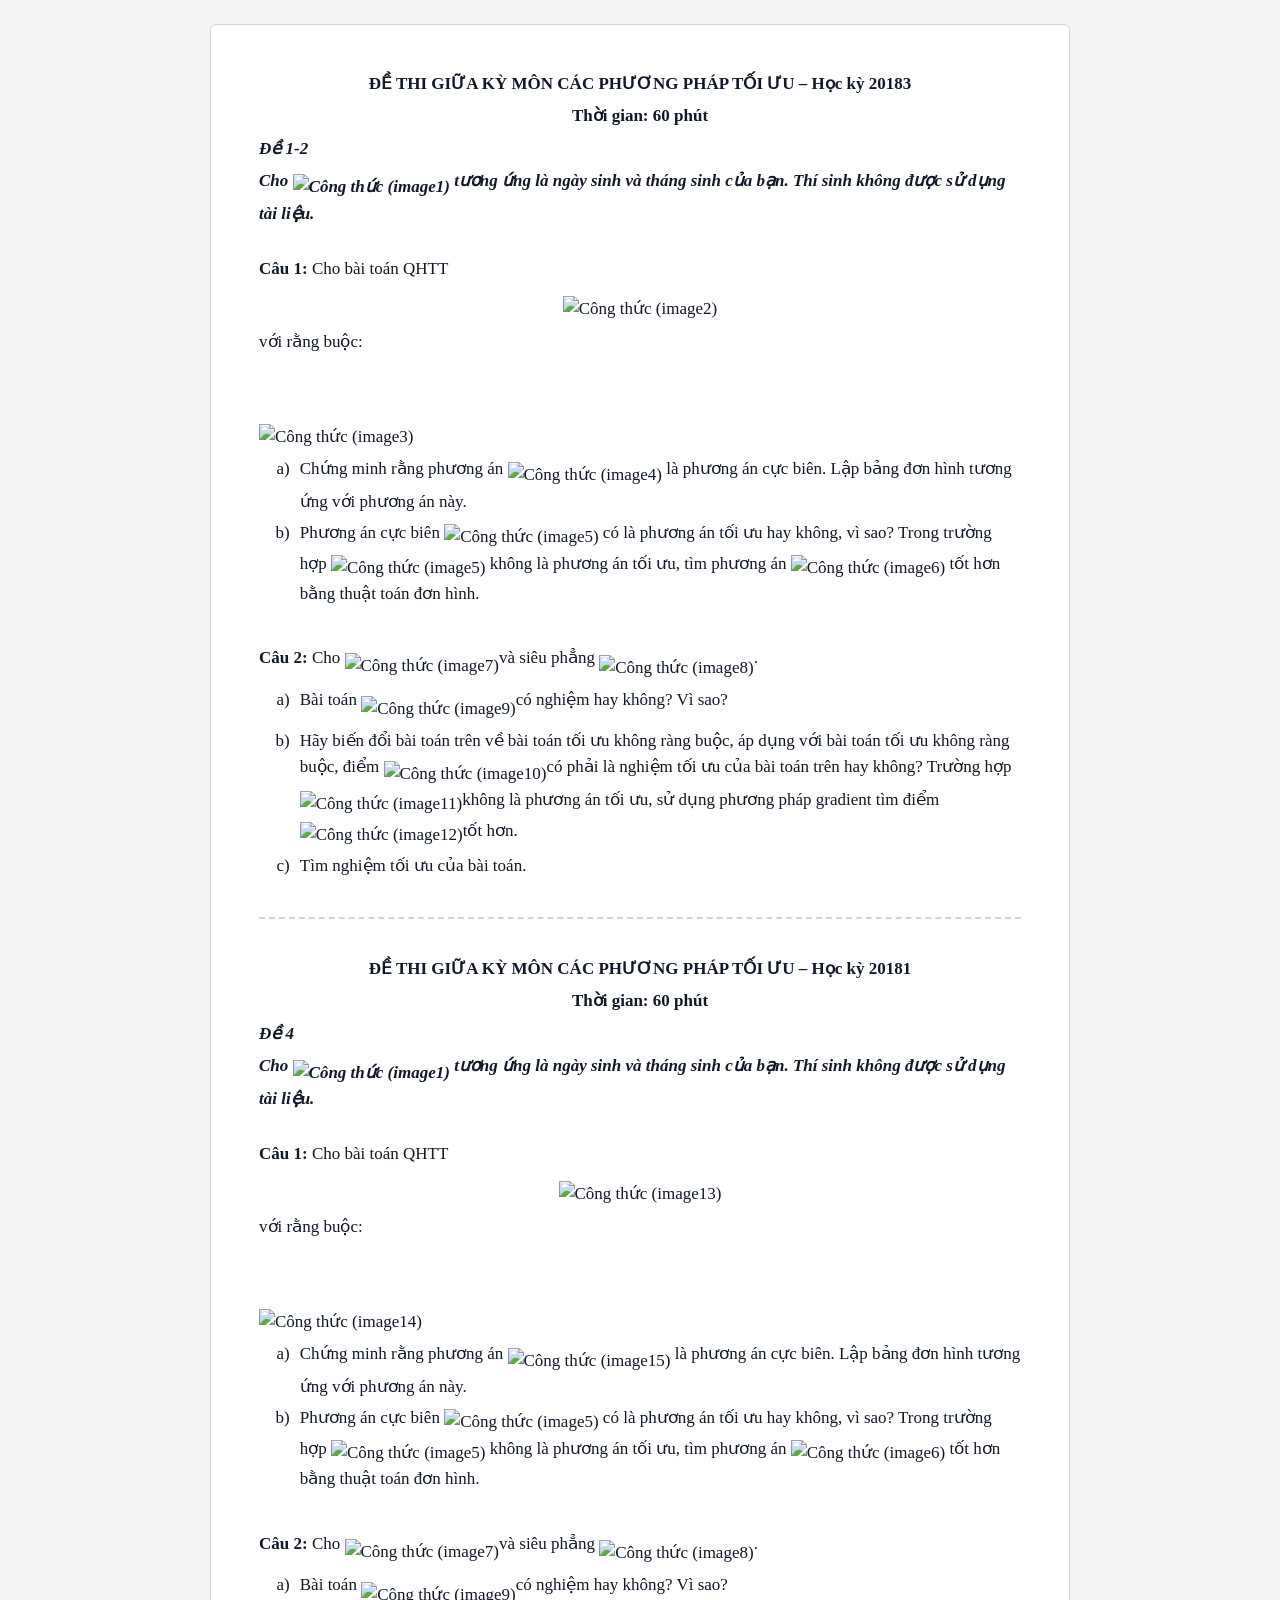
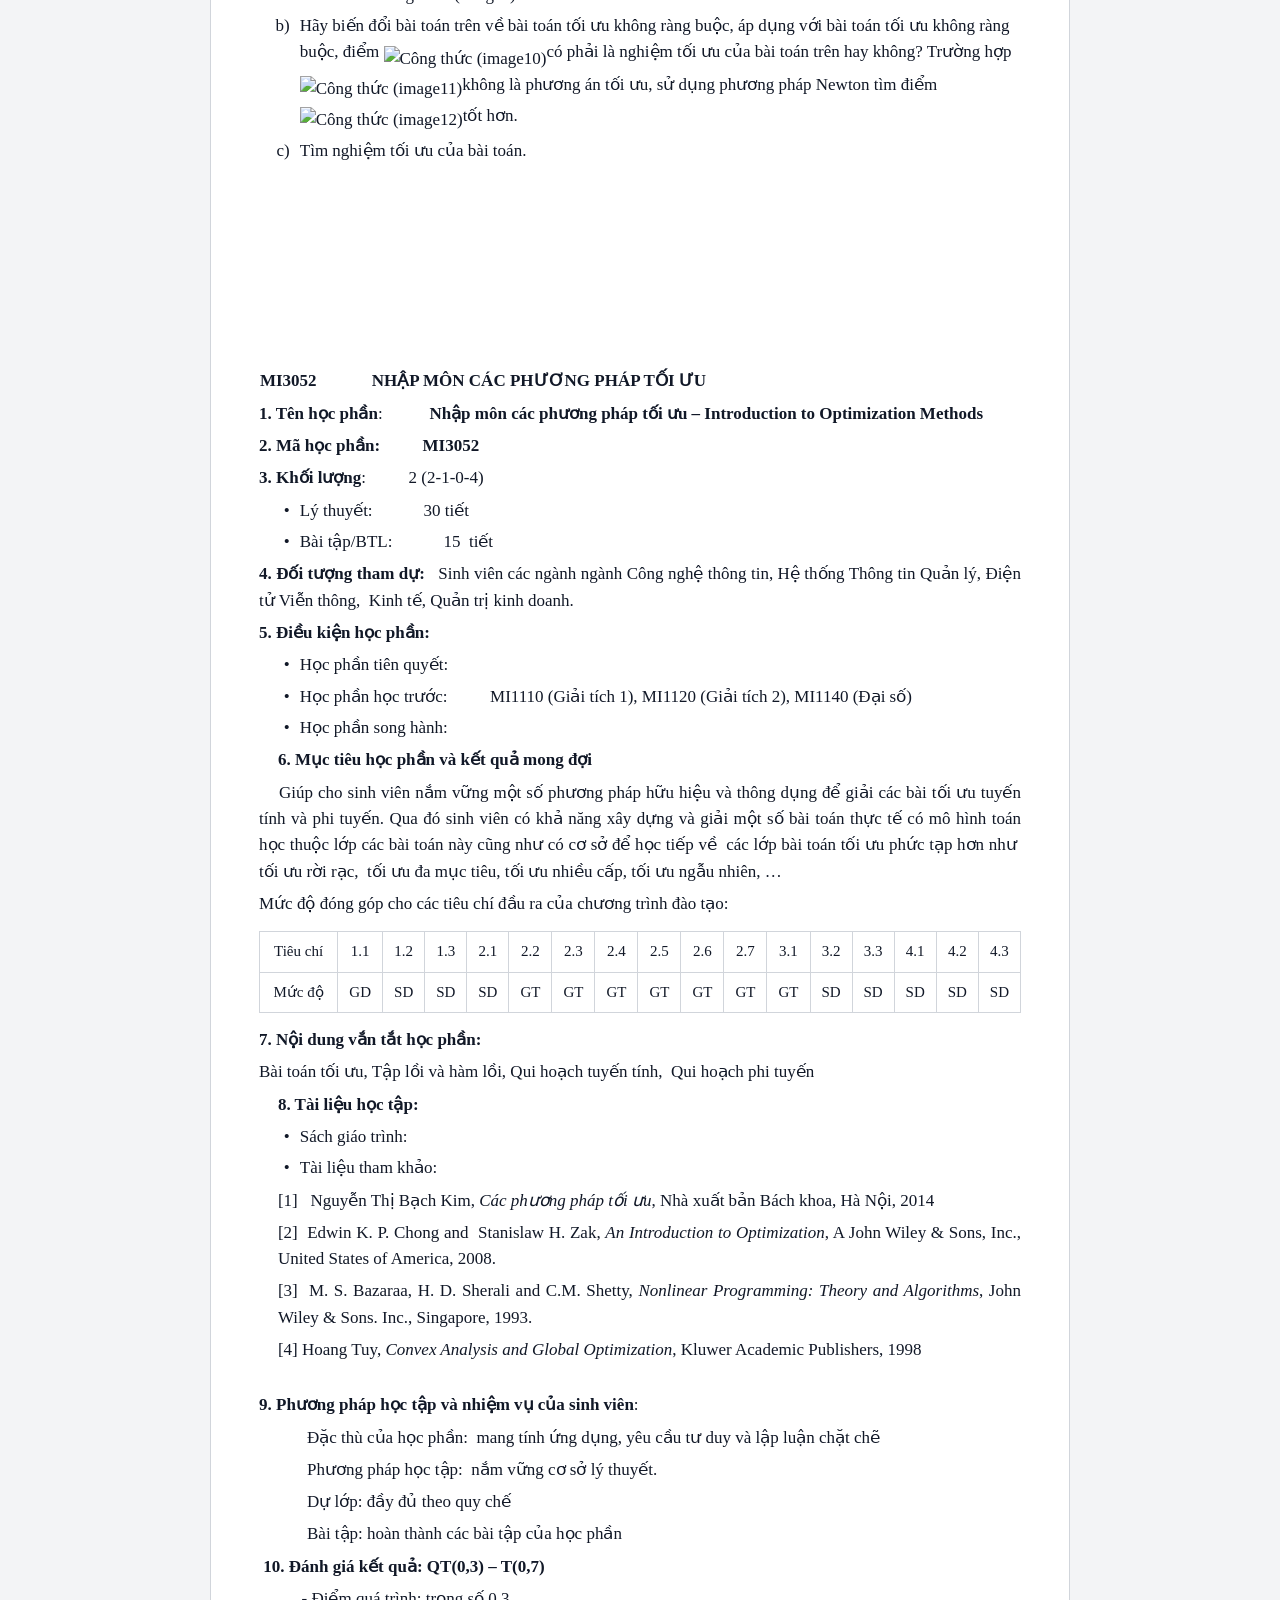
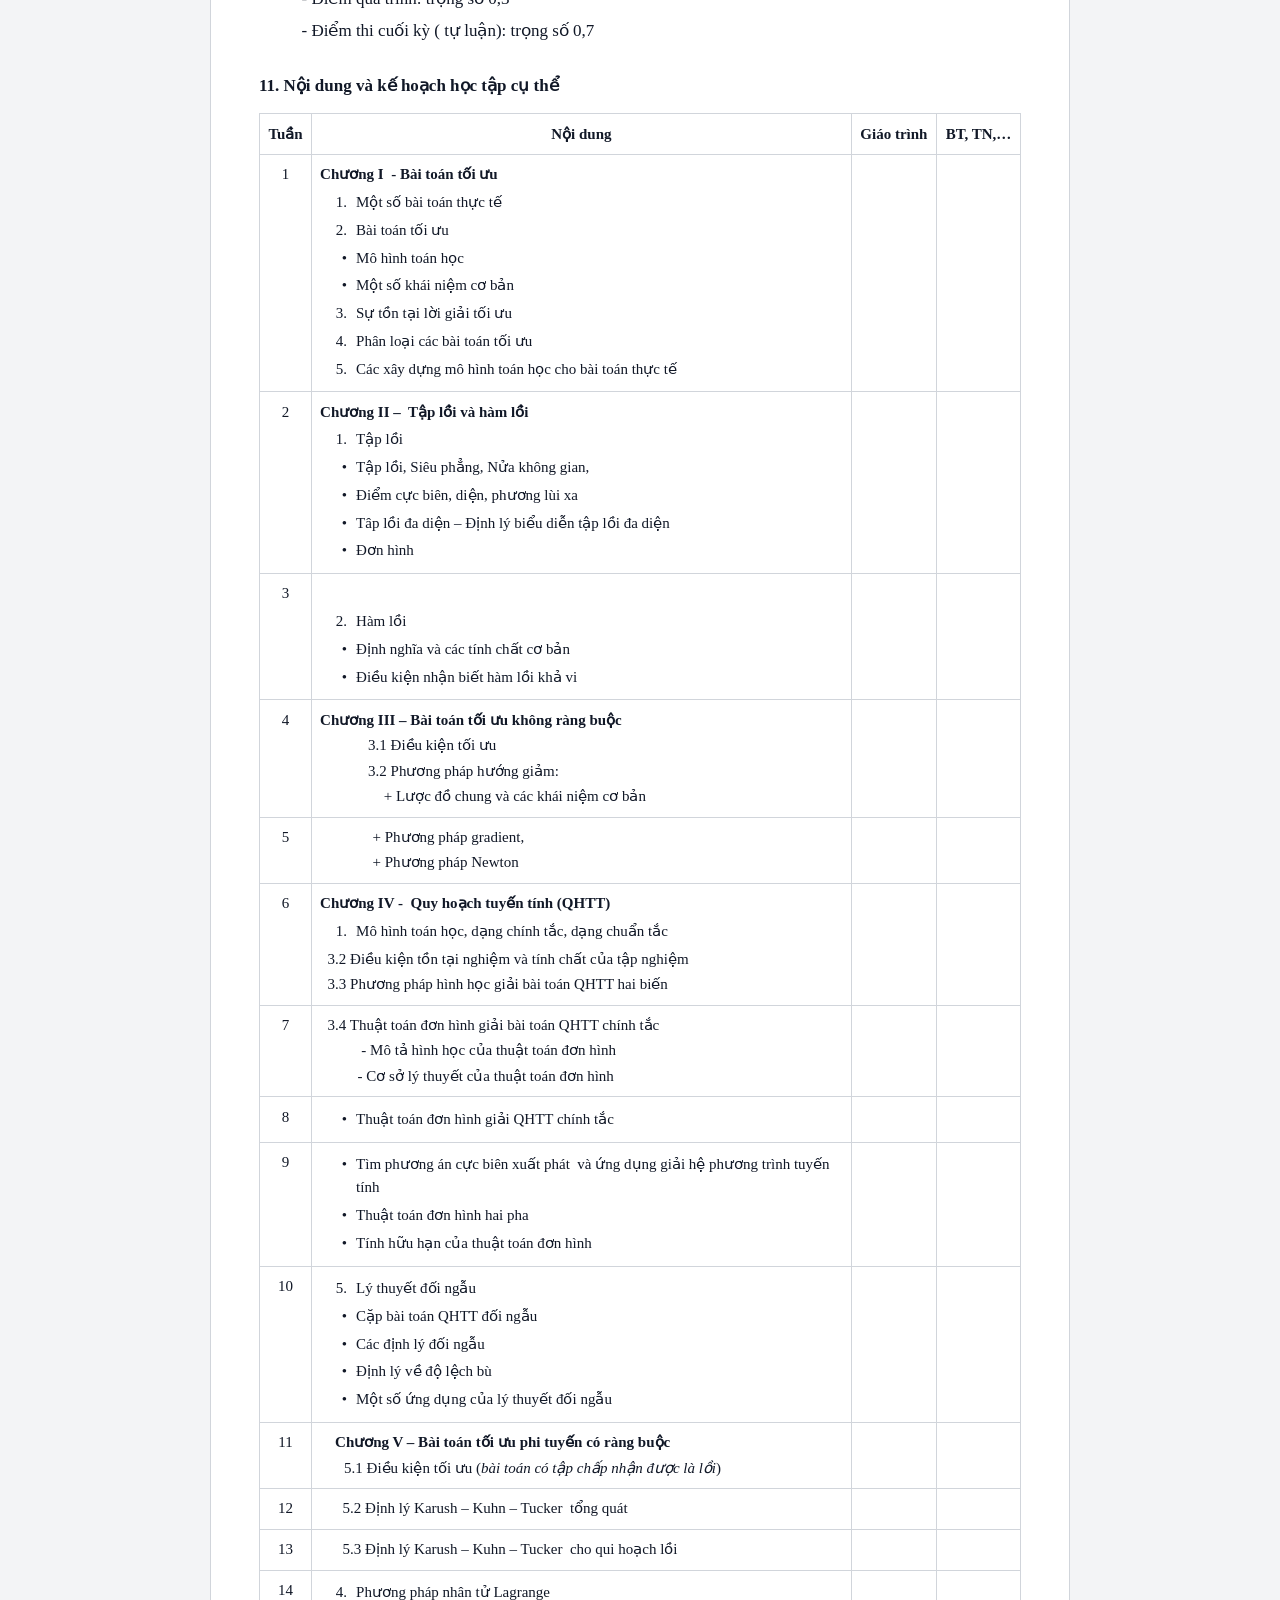
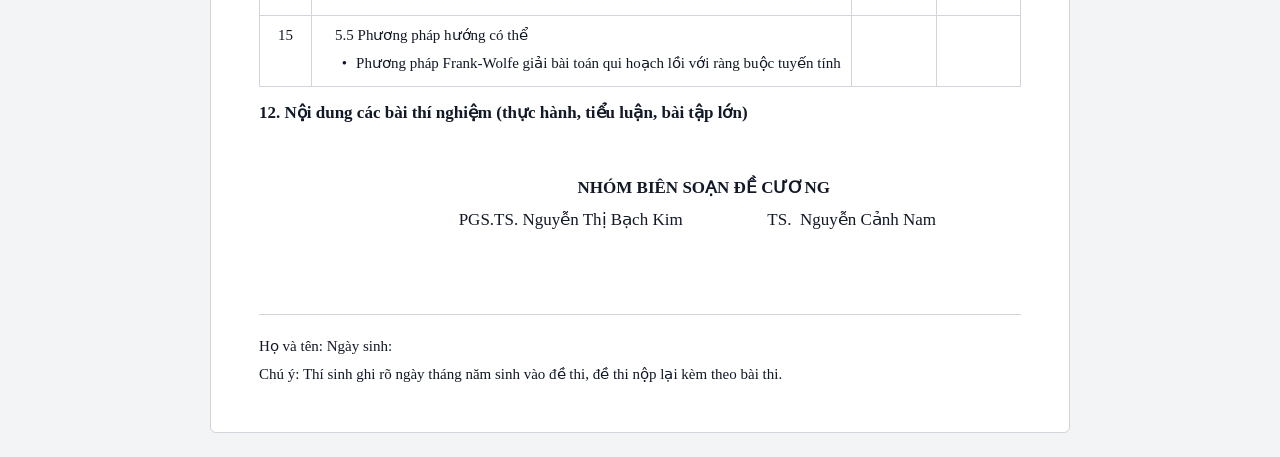
==== commit 01d37df2: "code: save codes/html/utc/2026-2027/Cac_phuong_phap_toi_uu-1-1-26(N02)/tham-khao/HUST_De-thi-giua-ki" ====
--- a/6ab3d694415010bf620349e5/codes/html/utc/2026-2027/Cac_phuong_phap_toi_uu-1-1-26(N02)/tham-khao/HUST_De-thi-giua-ki-20183/index.html
+++ b/6ab3d694415010bf620349e5/codes/html/utc/2026-2027/Cac_phuong_phap_toi_uu-1-1-26(N02)/tham-khao/HUST_De-thi-giua-ki-20183/index.html
@@ -11,35 +11,35 @@
 <p class="center"><strong>ĐỀ THI GIỮA KỲ MÔN CÁC P</strong><strong>HƯƠNG PHÁP TỐI ƯU – Học kỳ 20183</strong></p>
 <p class="center"><strong>Thời gian: 60 phút</strong></p>
 <p><strong><em>Đề </em></strong><strong><em>1-2</em></strong></p>
-<p><strong><em>Cho </em></strong><strong><em><a class="img-link" href="images/png/image1.png" target="_blank" rel="noopener" title="Mở ảnh image1 trong tab mới">[Xem ảnh 1]</a></em></strong><strong><em> tương ứng là ngày sinh và tháng sinh của bạn. Thí sinh không được sử dụng tài liệu.</em></strong></p>
+<p><strong><em>Cho </em></strong><strong><em><img class="eq" src="images/png/image1.png" alt="Công thức (image1)" style="width:27.7pt;height:16.4pt;vertical-align:-5.0pt"></em></strong><strong><em> tương ứng là ngày sinh và tháng sinh của bạn. Thí sinh không được sử dụng tài liệu.</em></strong></p>
 <p class="empty">&nbsp;</p>
 <p><strong>Câu 1: </strong>Cho bài toán QHTT</p>
-<p class="center"><a class="img-link" href="images/png/image2.png" target="_blank" rel="noopener" title="Mở ảnh image2 trong tab mới">[Xem ảnh 2]</a></p>
+<p class="center"><img class="eq" src="images/png/image2.png" alt="Công thức (image2)" style="width:188.7pt;height:28.4pt;vertical-align:-6.0pt"></p>
 <p class="justify">với rằng buộc:</p>
-<p class="justify">                                                         <a class="img-link" href="images/png/image3.png" target="_blank" rel="noopener" title="Mở ảnh image3 trong tab mới">[Xem ảnh 3]</a>           </p>
-<div class="li"><span class="lbl">a)</span><div class="li-body">Chứng minh rằng phương án <a class="img-link" href="images/png/image4.png" target="_blank" rel="noopener" title="Mở ảnh image4 trong tab mới">[Xem ảnh 4]</a> là phương án cực biên. Lập bảng đơn hình tương ứng với phương án này.</div></div>
-<div class="li"><span class="lbl">b)</span><div class="li-body">Phương án cực biên <a class="img-link" href="images/png/image5.png" target="_blank" rel="noopener" title="Mở ảnh image5 trong tab mới">[Xem ảnh 5]</a> có là phương án tối ưu hay không, vì sao? Trong trường hợp <a class="img-link" href="images/png/image5.png" target="_blank" rel="noopener" title="Mở ảnh image5 trong tab mới">[Xem ảnh 5]</a> không là phương án tối ưu, tìm phương án <a class="img-link" href="images/png/image6.png" target="_blank" rel="noopener" title="Mở ảnh image6 trong tab mới">[Xem ảnh 6]</a> tốt hơn bằng thuật toán đơn hình.</div></div>
+<p class="justify">                                                         <img class="eq" src="images/png/image3.png" alt="Công thức (image3)" style="width:147.4pt;height:87.5pt;vertical-align:-47.0pt">           </p>
+<div class="li"><span class="lbl">a)</span><div class="li-body">Chứng minh rằng phương án <img class="eq" src="images/png/image4.png" alt="Công thức (image4)" style="width:84.2pt;height:26.2pt;vertical-align:-5.0pt"> là phương án cực biên. Lập bảng đơn hình tương ứng với phương án này.</div></div>
+<div class="li"><span class="lbl">b)</span><div class="li-body">Phương án cực biên <img class="eq" src="images/png/image5.png" alt="Công thức (image5)" style="width:14.3pt;height:19.6pt;vertical-align:-3.0pt"> có là phương án tối ưu hay không, vì sao? Trong trường hợp <img class="eq" src="images/png/image5.png" alt="Công thức (image5)" style="width:14.3pt;height:19.6pt;vertical-align:-3.0pt"> không là phương án tối ưu, tìm phương án <img class="eq" src="images/png/image6.png" alt="Công thức (image6)" style="width:15.2pt;height:18.3pt;vertical-align:-3.0pt"> tốt hơn bằng thuật toán đơn hình.</div></div>
 <p class="justify" style="margin-left:36.0pt"><span class="tab"></span></p>
-<p><strong>Câu 2: </strong>Cho <a class="img-link" href="images/png/image7.png" target="_blank" rel="noopener" title="Mở ảnh image7 trong tab mới">[Xem ảnh 7]</a>và siêu phẳng  <a class="img-link" href="images/png/image8.png" target="_blank" rel="noopener" title="Mở ảnh image8 trong tab mới">[Xem ảnh 8]</a>.</p>
-<div class="li"><span class="lbl">a)</span><div class="li-body">Bài toán <a class="img-link" href="images/png/image9.png" target="_blank" rel="noopener" title="Mở ảnh image9 trong tab mới">[Xem ảnh 9]</a>có nghiệm hay không? Vì sao?</div></div>
-<div class="li"><span class="lbl">b)</span><div class="li-body">Hãy biến đổi bài toán trên về bài toán tối ưu không ràng buộc, áp dụng với bài toán tối ưu không ràng buộc, điểm <a class="img-link" href="images/png/image10.png" target="_blank" rel="noopener" title="Mở ảnh image10 trong tab mới">[Xem ảnh 10]</a>có phải là nghiệm tối ưu của bài toán trên hay không? Trường hợp <a class="img-link" href="images/png/image11.png" target="_blank" rel="noopener" title="Mở ảnh image11 trong tab mới">[Xem ảnh 11]</a>không là phương án tối ưu, sử dụng phương pháp gradient tìm điểm <a class="img-link" href="images/png/image12.png" target="_blank" rel="noopener" title="Mở ảnh image12 trong tab mới">[Xem ảnh 12]</a>tốt hơn.</div></div>
+<p><strong>Câu 2: </strong>Cho <img class="eq" src="images/png/image7.png" alt="Công thức (image7)" style="width:113.6pt;height:25.0pt;vertical-align:-6.0pt">và siêu phẳng  <img class="eq" src="images/png/image8.png" alt="Công thức (image8)" style="width:234.0pt;height:26.8pt;vertical-align:-7.0pt">.</p>
+<div class="li"><span class="lbl">a)</span><div class="li-body">Bài toán <img class="eq" src="images/png/image9.png" alt="Công thức (image9)" style="width:99.2pt;height:26.8pt;vertical-align:-7.0pt">có nghiệm hay không? Vì sao?</div></div>
+<div class="li"><span class="lbl">b)</span><div class="li-body">Hãy biến đổi bài toán trên về bài toán tối ưu không ràng buộc, áp dụng với bài toán tối ưu không ràng buộc, điểm <img class="eq" src="images/png/image10.png" alt="Công thức (image10)" style="width:69.7pt;height:25.3pt;vertical-align:-5.0pt">có phải là nghiệm tối ưu của bài toán trên hay không? Trường hợp <img class="eq" src="images/png/image11.png" alt="Công thức (image11)" style="width:15.7pt;height:18.3pt;vertical-align:-3.0pt">không là phương án tối ưu, sử dụng phương pháp gradient tìm điểm <img class="eq" src="images/png/image12.png" alt="Công thức (image12)" style="width:15.2pt;height:18.3pt;vertical-align:-3.0pt">tốt hơn.</div></div>
 <div class="li"><span class="lbl">c)</span><div class="li-body">Tìm nghiệm tối ưu của bài toán.</div></div>
 <hr class="page-break">
 <p class="center"><strong>ĐỀ THI GIỮA KỲ MÔN CÁC PHƯƠNG PHÁP TỐI ƯU – Học kỳ 20181</strong></p>
 <p class="center"><strong>Thời gian: 60 phút</strong></p>
 <p><strong><em>Đề </em></strong><strong><em>4</em></strong></p>
-<p><strong><em>Cho </em></strong><strong><em><a class="img-link" href="images/png/image1.png" target="_blank" rel="noopener" title="Mở ảnh image1 trong tab mới">[Xem ảnh 1]</a></em></strong><strong><em> tương ứng là ngày sinh và tháng sinh của bạn. Thí sinh không được sử dụng tài liệu.</em></strong></p>
+<p><strong><em>Cho </em></strong><strong><em><img class="eq" src="images/png/image1.png" alt="Công thức (image1)" style="width:27.7pt;height:16.4pt;vertical-align:-5.0pt"></em></strong><strong><em> tương ứng là ngày sinh và tháng sinh của bạn. Thí sinh không được sử dụng tài liệu.</em></strong></p>
 <p class="empty">&nbsp;</p>
 <p><strong>Câu 1: </strong>Cho bài toán QHTT</p>
-<p class="center"><a class="img-link" href="images/png/image13.png" target="_blank" rel="noopener" title="Mở ảnh image13 trong tab mới">[Xem ảnh 13]</a></p>
+<p class="center"><img class="eq" src="images/png/image13.png" alt="Công thức (image13)" style="width:187.5pt;height:28.4pt;vertical-align:-6.0pt"></p>
 <p class="justify">với rằng buộc:</p>
-<p class="justify">                                                         <a class="img-link" href="images/png/image14.png" target="_blank" rel="noopener" title="Mở ảnh image14 trong tab mới">[Xem ảnh 14]</a>           </p>
-<div class="li"><span class="lbl">a)</span><div class="li-body">Chứng minh rằng phương án <a class="img-link" href="images/png/image15.png" target="_blank" rel="noopener" title="Mở ảnh image15 trong tab mới">[Xem ảnh 15]</a> là phương án cực biên. Lập bảng đơn hình tương ứng với phương án này.</div></div>
-<div class="li"><span class="lbl">b)</span><div class="li-body">Phương án cực biên <a class="img-link" href="images/png/image5.png" target="_blank" rel="noopener" title="Mở ảnh image5 trong tab mới">[Xem ảnh 5]</a> có là phương án tối ưu hay không, vì sao? Trong trường hợp <a class="img-link" href="images/png/image5.png" target="_blank" rel="noopener" title="Mở ảnh image5 trong tab mới">[Xem ảnh 5]</a> không là phương án tối ưu, tìm phương án <a class="img-link" href="images/png/image6.png" target="_blank" rel="noopener" title="Mở ảnh image6 trong tab mới">[Xem ảnh 6]</a> tốt hơn bằng thuật toán đơn hình.</div></div>
+<p class="justify">                                                         <img class="eq" src="images/png/image14.png" alt="Công thức (image14)" style="width:144.4pt;height:87.5pt;vertical-align:-47.0pt">           </p>
+<div class="li"><span class="lbl">a)</span><div class="li-body">Chứng minh rằng phương án <img class="eq" src="images/png/image15.png" alt="Công thức (image15)" style="width:74.4pt;height:27.0pt;vertical-align:-5.0pt"> là phương án cực biên. Lập bảng đơn hình tương ứng với phương án này.</div></div>
+<div class="li"><span class="lbl">b)</span><div class="li-body">Phương án cực biên <img class="eq" src="images/png/image5.png" alt="Công thức (image5)" style="width:14.3pt;height:19.6pt;vertical-align:-3.0pt"> có là phương án tối ưu hay không, vì sao? Trong trường hợp <img class="eq" src="images/png/image5.png" alt="Công thức (image5)" style="width:14.3pt;height:19.6pt;vertical-align:-3.0pt"> không là phương án tối ưu, tìm phương án <img class="eq" src="images/png/image6.png" alt="Công thức (image6)" style="width:15.2pt;height:18.3pt;vertical-align:-3.0pt"> tốt hơn bằng thuật toán đơn hình.</div></div>
 <p class="justify" style="margin-left:36.0pt"><span class="tab"></span></p>
-<p><strong>Câu 2: </strong>Cho <a class="img-link" href="images/png/image7.png" target="_blank" rel="noopener" title="Mở ảnh image7 trong tab mới">[Xem ảnh 7]</a>và siêu phẳng  <a class="img-link" href="images/png/image8.png" target="_blank" rel="noopener" title="Mở ảnh image8 trong tab mới">[Xem ảnh 8]</a>.</p>
-<div class="li"><span class="lbl">a)</span><div class="li-body">Bài toán <a class="img-link" href="images/png/image9.png" target="_blank" rel="noopener" title="Mở ảnh image9 trong tab mới">[Xem ảnh 9]</a>có nghiệm hay không? Vì sao?</div></div>
-<div class="li"><span class="lbl">b)</span><div class="li-body">Hãy biến đổi bài toán trên về bài toán tối ưu không ràng buộc, áp dụng với bài toán tối ưu không ràng buộc, điểm <a class="img-link" href="images/png/image10.png" target="_blank" rel="noopener" title="Mở ảnh image10 trong tab mới">[Xem ảnh 10]</a>có phải là nghiệm tối ưu của bài toán trên hay không? Trường hợp <a class="img-link" href="images/png/image11.png" target="_blank" rel="noopener" title="Mở ảnh image11 trong tab mới">[Xem ảnh 11]</a>không là phương án tối ưu, sử dụng phương pháp Newton tìm điểm <a class="img-link" href="images/png/image12.png" target="_blank" rel="noopener" title="Mở ảnh image12 trong tab mới">[Xem ảnh 12]</a>tốt hơn.</div></div>
+<p><strong>Câu 2: </strong>Cho <img class="eq" src="images/png/image7.png" alt="Công thức (image7)" style="width:113.6pt;height:25.0pt;vertical-align:-6.0pt">và siêu phẳng  <img class="eq" src="images/png/image8.png" alt="Công thức (image8)" style="width:234.0pt;height:26.8pt;vertical-align:-7.0pt">.</p>
+<div class="li"><span class="lbl">a)</span><div class="li-body">Bài toán <img class="eq" src="images/png/image9.png" alt="Công thức (image9)" style="width:99.2pt;height:26.8pt;vertical-align:-7.0pt">có nghiệm hay không? Vì sao?</div></div>
+<div class="li"><span class="lbl">b)</span><div class="li-body">Hãy biến đổi bài toán trên về bài toán tối ưu không ràng buộc, áp dụng với bài toán tối ưu không ràng buộc, điểm <img class="eq" src="images/png/image10.png" alt="Công thức (image10)" style="width:69.7pt;height:25.3pt;vertical-align:-5.0pt">có phải là nghiệm tối ưu của bài toán trên hay không? Trường hợp <img class="eq" src="images/png/image11.png" alt="Công thức (image11)" style="width:15.7pt;height:18.3pt;vertical-align:-3.0pt">không là phương án tối ưu, sử dụng phương pháp Newton tìm điểm <img class="eq" src="images/png/image12.png" alt="Công thức (image12)" style="width:15.2pt;height:18.3pt;vertical-align:-3.0pt">tốt hơn.</div></div>
 <div class="li"><span class="lbl">c)</span><div class="li-body">Tìm nghiệm tối ưu của bài toán.</div></div>
 <p class="empty">&nbsp;</p>
 <p class="empty">&nbsp;</p>
@@ -246,7 +246,6 @@
 <p class="empty">&nbsp;</p>
 
 <footer class="doc-footer"><p>Họ và tên: Ngày sinh:</p><p>Chú ý: Thí sinh ghi rõ ngày tháng năm sinh vào đề thi, đề thi nộp lại kèm theo bài thi.</p></footer>
-<section class="gallery"><h2>Danh sách tất cả ảnh</h2><ul><li><a href="images/png/image1.png" target="_blank" rel="noopener">Ảnh 1</a> <span class="muted">(<a href="images/wmf-goc/image1.wmf" download>file gốc .wmf</a>)</span></li><li><a href="images/png/image2.png" target="_blank" rel="noopener">Ảnh 2</a> <span class="muted">(<a href="images/wmf-goc/image2.wmf" download>file gốc .wmf</a>)</span></li><li><a href="images/png/image3.png" target="_blank" rel="noopener">Ảnh 3</a> <span class="muted">(<a href="images/wmf-goc/image3.wmf" download>file gốc .wmf</a>)</span></li><li><a href="images/png/image4.png" target="_blank" rel="noopener">Ảnh 4</a> <span class="muted">(<a href="images/wmf-goc/image4.wmf" download>file gốc .wmf</a>)</span></li><li><a href="images/png/image5.png" target="_blank" rel="noopener">Ảnh 5</a> <span class="muted">(<a href="images/wmf-goc/image5.wmf" download>file gốc .wmf</a>)</span></li><li><a href="images/png/image6.png" target="_blank" rel="noopener">Ảnh 6</a> <span class="muted">(<a href="images/wmf-goc/image6.wmf" download>file gốc .wmf</a>)</span></li><li><a href="images/png/image7.png" target="_blank" rel="noopener">Ảnh 7</a> <span class="muted">(<a href="images/wmf-goc/image7.wmf" download>file gốc .wmf</a>)</span></li><li><a href="images/png/image8.png" target="_blank" rel="noopener">Ảnh 8</a> <span class="muted">(<a href="images/wmf-goc/image8.wmf" download>file gốc .wmf</a>)</span></li><li><a href="images/png/image9.png" target="_blank" rel="noopener">Ảnh 9</a> <span class="muted">(<a href="images/wmf-goc/image9.wmf" download>file gốc .wmf</a>)</span></li><li><a href="images/png/image10.png" target="_blank" rel="noopener">Ảnh 10</a> <span class="muted">(<a href="images/wmf-goc/image10.wmf" download>file gốc .wmf</a>)</span></li><li><a href="images/png/image11.png" target="_blank" rel="noopener">Ảnh 11</a> <span class="muted">(<a href="images/wmf-goc/image11.wmf" download>file gốc .wmf</a>)</span></li><li><a href="images/png/image12.png" target="_blank" rel="noopener">Ảnh 12</a> <span class="muted">(<a href="images/wmf-goc/image12.wmf" download>file gốc .wmf</a>)</span></li><li><a href="images/png/image13.png" target="_blank" rel="noopener">Ảnh 13</a> <span class="muted">(<a href="images/wmf-goc/image13.wmf" download>file gốc .wmf</a>)</span></li><li><a href="images/png/image14.png" target="_blank" rel="noopener">Ảnh 14</a> <span class="muted">(<a href="images/wmf-goc/image14.wmf" download>file gốc .wmf</a>)</span></li><li><a href="images/png/image15.png" target="_blank" rel="noopener">Ảnh 15</a> <span class="muted">(<a href="images/wmf-goc/image15.wmf" download>file gốc .wmf</a>)</span></li></ul></section>
 </main>
 </body>
 </html>
